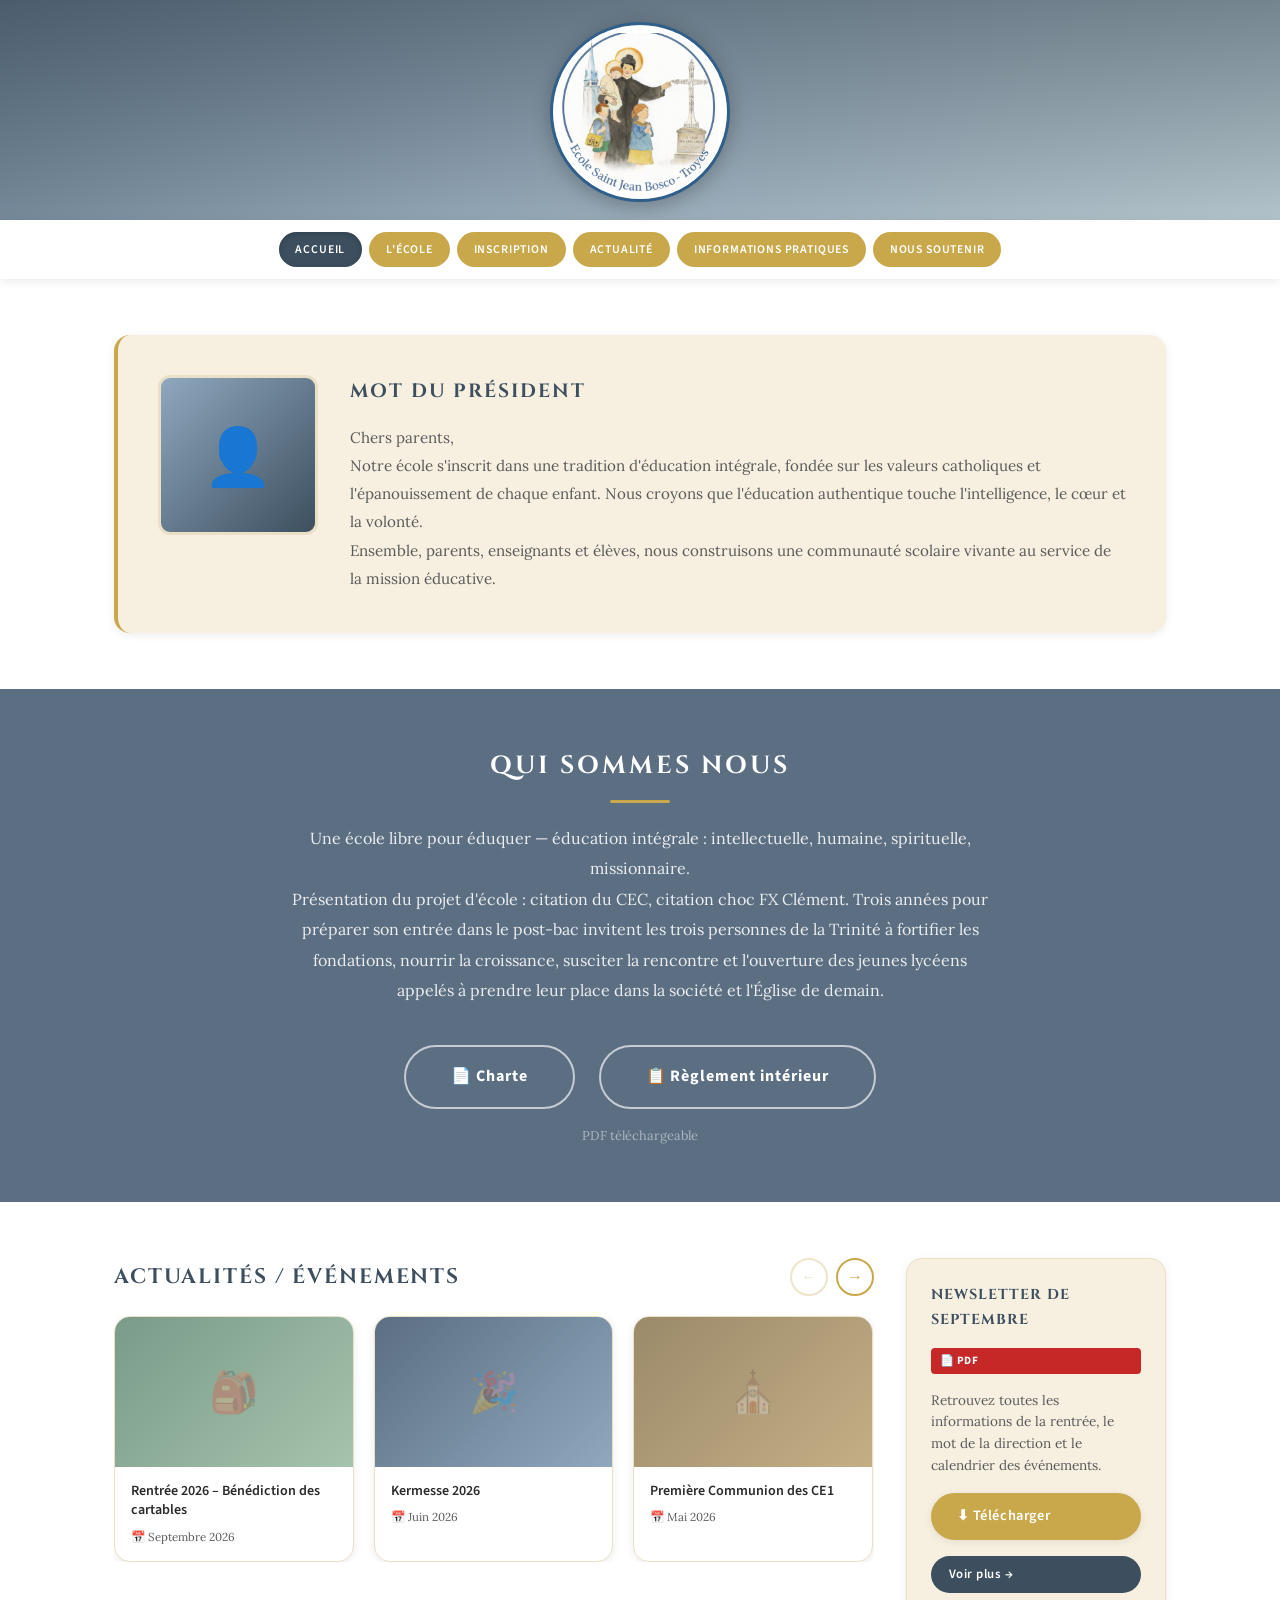
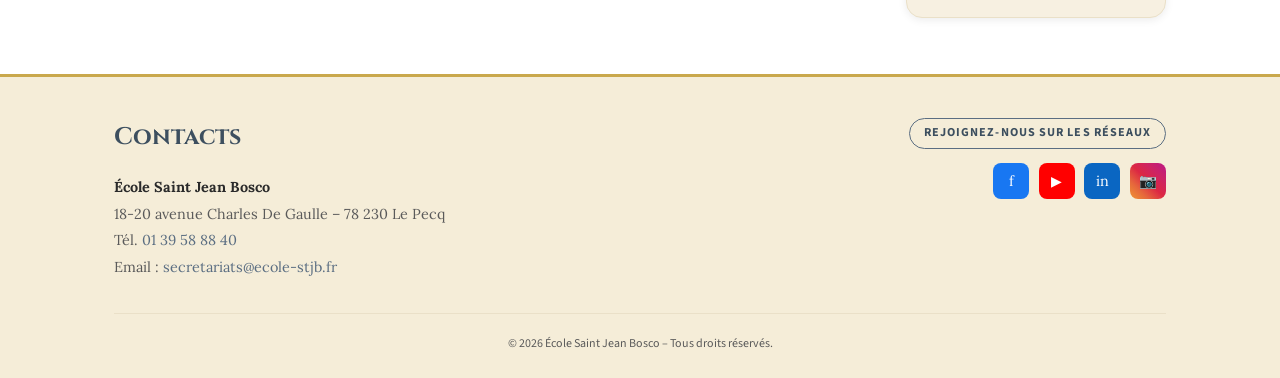
==== index.html @ 506cf228 "Site St Jean Bosco pour Github" ====
<!DOCTYPE html>
<html lang="fr">
<head>
  <meta charset="UTF-8">
  <meta name="viewport" content="width=device-width, initial-scale=1.0">
  <title>École Saint Jean Bosco – Accueil</title>
  <meta name="description" content="École catholique Saint Jean Bosco – Accueil, actualités et informations.">
  <link rel="icon" href="img/instit_st_jean_bosco.jpeg">
  <link rel="stylesheet" href="css/styles.css">
</head>
<body>

  <a class="skip-link" href="#main">Aller au contenu principal</a>

  <!-- ════ HEADER ════ -->
  <header class="site-header" role="banner">
    <div class="hero-band" role="img" aria-label="Bandeau photo de l'école"></div>
    <a class="logo-wrap" href="index.html" aria-label="Accueil – École Saint Jean Bosco">
      <div class="logo-circle">
        <img class="logo-img" src="img/instit_st_jean_bosco.jpeg" alt="École Saint Jean Bosco – Troyes">
      </div>
    </a>
    <nav class="nav-bar" aria-label="Navigation principale">
      <button class="nav-toggle" aria-expanded="false" aria-label="Ouvrir le menu" aria-controls="nav-links">
        <span></span><span></span><span></span>
      </button>
      <div class="nav-links" id="nav-links" role="list">
        <a href="index.html"       aria-current="page" role="listitem">Accueil</a>
        <a href="ecole.html"       role="listitem">L'École</a>
        <a href="inscription.html" role="listitem">Inscription</a>
        <a href="actualite.html"   role="listitem">Actualité</a>
        <a href="infos.html"       role="listitem">Informations pratiques</a>
        <a href="soutenir.html"    role="listitem">Nous soutenir</a>
      </div>
    </nav>
  </header>

  <!-- ════ MAIN ════ -->
  <main id="main">

    <!-- MOT DU PRÉSIDENT -->
    <section class="section" aria-labelledby="president-title">
      <div class="container">
        <div class="president-block">
          <div class="president-photo" role="img" aria-label="Photo de la présidente">👤</div>
          <div class="president-content">
            <h2 id="president-title">Mot du Président</h2>
            <div class="president-text">
              <p>Chers parents, <br><p>Notre école s'inscrit dans une tradition d'éducation intégrale, fondée sur les valeurs catholiques et l'épanouissement de chaque enfant. Nous croyons que l'éducation authentique touche l'intelligence, le cœur et la volonté.</p>
              <p>Ensemble, parents, enseignants et élèves, nous construisons une communauté scolaire vivante au service de la mission éducative.</p></p>
            </div>
            
            
          </div>
        </div>
      </div>
    </section>

    <!-- QUI SOMMES NOUS -->
    <section class="band" aria-labelledby="qui-title">
      <div class="container">
        <h2 class="band-title" id="qui-title">Qui sommes nous</h2>
        <p class="qui-text">
          Une école libre pour éduquer — éducation intégrale : intellectuelle, humaine, spirituelle, missionnaire.<br>
          Présentation du projet d'école : citation du CEC, citation choc FX Clément. Trois années pour préparer son entrée dans le post-bac invitent les trois personnes de la Trinité à fortifier les fondations, nourrir la croissance, susciter la rencontre et l'ouverture des jeunes lycéens appelés à prendre leur place dans la société et l'Église de demain.
        </p>
        <div class="qui-btns">
          <a href="assets/docs/charte.pdf" download class="btn btn-outline-white btn-pill-lg">
            📄 Charte
          </a>
          <a href="assets/docs/reglement.pdf" download class="btn btn-outline-white btn-pill-lg">
            📋 Règlement intérieur
          </a>
        </div>
        <p style="text-align:center; margin-top:1rem; font-size:0.8rem; color:rgba(255,255,255,0.5);">
          PDF téléchargeable
        </p>
      </div>
    </section>

    <!-- ACTUALITÉS / ÉVÉNEMENTS -->
    <section class="section" aria-labelledby="actu-title">
      <div class="container">
        <div class="actu-layout">

          <!-- Carousel -->
          <div>
            <div class="actu-header">
              <h2 class="section-title" id="actu-title" style="margin-bottom:0">Actualités / Événements</h2>
              <div class="carousel-controls" role="group" aria-label="Contrôles du carousel">
                <button class="carousel-btn prev" aria-label="Article précédent" disabled>&#8592;</button>
                <button class="carousel-btn next" aria-label="Article suivant">&#8594;</button>
              </div>
            </div>

            <div class="carousel-track-outer" aria-live="polite">
              <div class="carousel-track" role="list">

                <article class="actu-card" role="listitem">
                  <div class="actu-card-img" aria-hidden="true">🎒</div>
                  <div class="actu-card-body">
                    <h3>Rentrée 2026 – Bénédiction des cartables</h3>
                    <p class="actu-card-meta">📅 Septembre 2026</p>
                  </div>
                </article>

                <article class="actu-card" role="listitem">
                  <div class="actu-card-img" aria-hidden="true">🎉</div>
                  <div class="actu-card-body">
                    <h3>Kermesse 2026</h3>
                    <p class="actu-card-meta">📅 Juin 2026</p>
                  </div>
                </article>

                <article class="actu-card" role="listitem">
                  <div class="actu-card-img" aria-hidden="true">⛪</div>
                  <div class="actu-card-body">
                    <h3>Première Communion des CE1</h3>
                    <p class="actu-card-meta">📅 Mai 2026</p>
                  </div>
                </article>

                <article class="actu-card" role="listitem">
                  <div class="actu-card-img" aria-hidden="true">📰</div>
                  <div class="actu-card-body">
                    <h3>Avancée des travaux de rénovation</h3>
                    <p class="actu-card-meta">📅 Avril 2026</p>
                  </div>
                </article>

              </div>
            </div>
          </div>

          <!-- Newsletter sidebar -->
          <aside class="newsletter-sidebar" aria-label="Newsletter">
            <h3>Newsletter de Septembre</h3>
            <span class="pdf-badge">📄 PDF</span>
            <p>Retrouvez toutes les informations de la rentrée, le mot de la direction et le calendrier des événements.</p>
            <a href="assets/docs/newsletter-sept.pdf" download
               class="btn btn-gold" aria-label="Télécharger la newsletter de septembre (PDF)">
              ⬇ Télécharger
            </a>
            <a href="actualite.html" class="btn btn-blue" style="font-size:0.8rem; padding:0.5rem 1.1rem;">
              Voir plus →
            </a>
          </aside>

        </div>
      </div>
    </section>

  </main>

  <!-- ════ FOOTER ════ -->
  <footer class="site-footer" role="contentinfo">
    <div class="container">
      <div class="footer-inner">
        <div class="footer-contacts">
          <h2>Contacts</h2>
          <address>
            <strong>École Saint Jean Bosco</strong>
            18-20 avenue Charles De Gaulle – 78 230 Le Pecq<br>
            Tél. <a href="tel:+33139588840">01 39 58 88 40</a><br>
            Email : <a href="mailto:secretariats@ecole-stjb.fr">secretariats@ecole-stjb.fr</a>
          </address>
        </div>
        <div class="footer-social">
          <div class="footer-social-label">Rejoignez-nous sur les réseaux</div>
          <nav aria-label="Réseaux sociaux">
            <div class="social-icons">
              <a class="social-icon si-fb" href="#" aria-label="Facebook" rel="noopener">f</a>
              <a class="social-icon si-yt" href="#" aria-label="YouTube" rel="noopener">▶</a>
              <a class="social-icon si-li" href="#" aria-label="LinkedIn" rel="noopener">in</a>
              <a class="social-icon si-ig" href="#" aria-label="Instagram" rel="noopener">📷</a>
            </div>
          </nav>
        </div>
      </div>
      <p class="footer-copy">© 2026 École Saint Jean Bosco – Tous droits réservés.</p>
    </div>
  </footer>

  <script src="js/main.js"></script>
</body>
</html>
---- css/styles.css ----
/* ============================================================
   ÉCOLE SAINT JEAN BOSCO — styles.css
   ============================================================ */

@import url('https://fonts.googleapis.com/css2?family=Cinzel:wght@400;600;700&family=Lora:ital,wght@0,400;0,600;1,400&family=Source+Sans+3:wght@300;400;600&display=swap');

/* ── Variables ── */
:root {
  --gold:           #C9A84C;
  --gold-light:     #E2C87A;
  --gold-pale:      #F5EDD8;
  --blue-grey:      #5B6E82;
  --blue-grey-dark: #3D4F5F;
  --blue-grey-deep: #2E3C4A;
  --sand:           #F7F0E1;
  --sand-dark:      #EAE0C8;
  --text:           #2A2A2A;
  --text-light:     #5A5A5A;
  --white:          #FFFFFF;
  --shadow:         0 4px 20px rgba(0,0,0,0.12);
  --shadow-sm:      0 2px 8px rgba(0,0,0,0.08);
  --radius:         40px;
  --radius-sm:      12px;
  --radius-card:    16px;
  --transition:     0.28s ease;
  --font-title: 'Cinzel', 'Palatino Linotype', serif;
  --font-body:  'Lora', Georgia, serif;
  --font-ui:    'Source Sans 3', 'Segoe UI', sans-serif;
}

/* ── Reset ── */
*, *::before, *::after { box-sizing: border-box; margin: 0; padding: 0; }
html { scroll-behavior: smooth; }
body { font-family: var(--font-body); color: var(--text); background: var(--white); line-height: 1.7; }
img { max-width: 100%; display: block; }
a { color: var(--blue-grey); text-decoration: none; transition: color var(--transition); }
a:hover { color: var(--gold); }
:focus-visible { outline: 3px solid var(--gold); outline-offset: 3px; border-radius: 4px; }

.skip-link {
  position: absolute; top: -100px; left: 1rem;
  background: var(--blue-grey-dark); color: var(--white);
  padding: 0.5rem 1rem; border-radius: 0 0 12px 12px;
  font-family: var(--font-ui); z-index: 9999; transition: top 0.2s;
}
.skip-link:focus { top: 0; }

/* ═══════════════════ HEADER ═══════════════════ */
.site-header { 
  position: relative;
   
}

.hero-band {
  width: 100%; height: 220px; position: relative; overflow: hidden;
  background:
    linear-gradient(180deg, rgba(45,60,74,0.5) 0%, rgba(91,110,130,0.2) 100%),
    linear-gradient(135deg, #6A7F90 0%, #9FB2C0 45%, #C8D8DC 100%);
}

/* Logo rond */
.logo-wrap {
  position: absolute; left: 50%; top: 40%; transform: translate(-50%, -50%);
  z-index: 10; text-decoration: none;
}
.logo-circle {
  width: 160px; height: 160px; border-radius: 50%;
  background: var(--white); border: 3px solid var(--gold);
  display: flex; flex-direction: column; align-items: center;
  justify-content: center; gap: 4px;
  box-shadow: 0 4px 20px rgba(0,0,0,0.25);
  padding: 8px; text-align: center;
  transition: transform var(--transition);
}
.logo-circle:hover { transform: scale(1.05); 
box-shadow: 0 8px 36px rgba(0,0,0,0.4); }
.logo-icon { font-size: 2.2rem; }
.logo-text {
  font-family: var(--font-title); font-size: 0.48rem;
  color: var(--blue-grey-dark); line-height: 1.25; font-weight: 700;
}

.logo-circle{
  width: 180px;
  height: 180px;
  border-radius: 50%;
  overflow: hidden;          /* coupe l'image en rond */
  display: flex;
  align-items: center;
  justify-content: center;
  background: #fff;          /* optionnel */
  border: 3px solid #2f5f8a; /* optionnel: contour */
}

.logo-img{
  width: 100%;
  height: 100%;
  object-fit: cover;         /* remplit le cercle (recadrage possible) */
  display: block;
}

/* Navigation pills */
.nav-bar {
  background: var(--white); 
  padding: 0.75rem 1.5rem ;
  display: flex; 
  align-items: center;
  justify-content: center; 
  gap: 0.45rem; 
  flex-wrap: wrap;
  box-shadow: 0 2px 10px rgba(0,0,0,0.09); position: relative; 
  z-index: 5;
}
.nav-links { display: flex; gap: 0.45rem; flex-wrap: wrap; align-items: center;
justify-content: center; }
.nav-bar a {
  font-family: var(--font-ui); 
  font-size: 0.74rem; 
  font-weight: 600;
  letter-spacing: 0.07em; 
  text-transform: uppercase;
  background: var(--gold); color: var(--white);
  padding: 0.48rem 1.05rem; border-radius: var(--radius);
  transition: background var(--transition), transform var(--transition);
  white-space: nowrap; display: block;
}
.nav-bar a:hover {
  background: var(--blue-grey-dark); color: var(--white);
  transform: translateY(-2px); box-shadow: 0 4px 12px rgba(0,0,0,0.18);
}
.nav-bar a[aria-current="page"] {
  background: var(--blue-grey-dark);
  box-shadow: inset 0 2px 6px rgba(0,0,0,0.2); transform: none;
}
.nav-toggle {
  display: none; background: var(--gold); border: none;
  border-radius: 8px; padding: 0.45rem 0.6rem; cursor: pointer;
  margin-left: auto; flex-direction: column; gap: 4px;
}
.nav-toggle span {
  display: block; width: 20px; height: 2px;
  background: var(--white); border-radius: 2px;
}

/* ═══════════════════ LAYOUT ═══════════════════ */
.container { max-width: 1100px; margin: 0 auto; padding: 0 1.5rem; }
.section { padding: 3.5rem 0; }

.section-title {
  font-family: var(--font-title); font-size: 1.3rem; font-weight: 700;
  text-transform: uppercase; letter-spacing: 0.09em;
  color: var(--blue-grey-dark); margin-bottom: 1.75rem;
  display: flex; align-items: center; gap: 0.75rem;
}
.section-title::after {
  content: ''; flex: 1; height: 2px;
  background: linear-gradient(to right, var(--gold), transparent);
}

.band { background: var(--blue-grey); color: var(--white); padding: 3.5rem 0; }
.band-title {
  font-family: var(--font-title); font-size: 1.55rem;
  text-transform: uppercase; letter-spacing: 0.12em;
  text-align: center; margin-bottom: 1.25rem;
  position: relative; padding-bottom: 1rem;
}
.band-title::after {
  content: ''; position: absolute; bottom: 0; left: 50%;
  transform: translateX(-50%); width: 60px; height: 3px;
  background: var(--gold); border-radius: 2px;
}

/* ═══════════════════ BUTTONS ═══════════════════ */
.btn {
  display: inline-flex; align-items: center; gap: 0.45rem;
  font-family: var(--font-ui); font-weight: 600; font-size: 0.9rem;
  letter-spacing: 0.04em; padding: 0.7rem 1.6rem;
  border-radius: var(--radius); border: none; cursor: pointer;
  transition: all var(--transition); text-decoration: none;
}
.btn-gold { background: var(--gold); color: var(--white); box-shadow: var(--shadow-sm); }
.btn-gold:hover { background: #B8923E; color: var(--white); transform: translateY(-2px); box-shadow: var(--shadow); }
.btn-blue { background: var(--blue-grey-dark); color: var(--white); }
.btn-blue:hover { background: var(--blue-grey-deep); color: var(--white); transform: translateY(-2px); }
.btn-outline-white {
  background: transparent; color: var(--white);
  border: 2px solid rgba(255,255,255,0.65);
}
.btn-outline-white:hover { background: rgba(255,255,255,0.12); color: var(--white); }
.btn-pill-lg { font-size: 1rem; padding: 1rem 2.8rem; font-weight: 700; letter-spacing: 0.06em; }

/* ═══════════════════ MOT DU PRÉSIDENT ═══════════════════ */
.president-block {
  display: grid; grid-template-columns: 160px 1fr; gap: 2rem;
  align-items: start; padding: 2.5rem;
  background: var(--sand); border-radius: var(--radius-card);
  box-shadow: var(--shadow-sm); border-left: 4px solid var(--gold);
}
.president-photo {
  width: 160px; height: 160px; border-radius: var(--radius-sm);
  background: linear-gradient(135deg, #8FA8BE 0%, var(--blue-grey-dark) 100%);
  display: flex; align-items: center; justify-content: center;
  font-size: 3.5rem; flex-shrink: 0; border: 3px solid var(--sand-dark);
}
.president-content h2 {
  font-family: var(--font-title); font-size: 1.2rem;
  text-transform: uppercase; letter-spacing: 0.1em;
  color: var(--blue-grey-dark); margin-bottom: 1rem;
}
.president-text { font-size: 0.95rem; color: var(--text-light); line-height: 1.85; }

/* Collapsible */
.collapsible-content {
  overflow: hidden; max-height: 0; opacity: 0;
  transition: max-height 0.5s ease, opacity 0.4s ease;
}
.collapsible-content.open { max-height: 800px; opacity: 1; }
.voir-plus-btn {
  background: none; border: none; font-family: var(--font-ui);
  font-weight: 700; font-size: 0.8rem; color: var(--blue-grey);
  cursor: pointer; letter-spacing: 0.07em; text-transform: uppercase;
  margin-top: 0.85rem; padding: 0.25rem 0;
  display: inline-flex; align-items: center; gap: 0.4rem;
  transition: color var(--transition);
}
.voir-plus-btn:hover { color: var(--gold); }
.vp-arrow { display: inline-block; transition: transform 0.3s; }
.voir-plus-btn.expanded .vp-arrow { transform: rotate(180deg); }

/* ═══════════════════ QUI SOMMES NOUS ═══════════════════ */
.qui-text {
  max-width: 700px; margin: 0 auto 2.5rem; text-align: center;
  font-size: 1rem; line-height: 1.9; color: rgba(255,255,255,0.88);
}
.qui-btns { display: flex; gap: 1.5rem; justify-content: center; flex-wrap: wrap; }

/* ═══════════════════ CAROUSEL ACTUALITÉS ═══════════════════ */
.actu-layout { display: grid; grid-template-columns: 1fr 260px; gap: 2rem; align-items: start; }
.actu-header { display: flex; align-items: center; justify-content: space-between; margin-bottom: 1.25rem; }
.carousel-controls { display: flex; gap: 0.5rem; }
.carousel-btn {
  width: 38px; height: 38px; border-radius: 50%;
  border: 2px solid var(--gold); background: transparent;
  color: var(--gold); font-size: 1rem; cursor: pointer;
  display: flex; align-items: center; justify-content: center;
  transition: all var(--transition);
}
.carousel-btn:hover { background: var(--gold); color: var(--white); }
.carousel-btn:disabled { opacity: 0.3; cursor: not-allowed; }
.carousel-track-outer { overflow: hidden; }
.carousel-track { display: flex; gap: 1.25rem; transition: transform 0.4s ease; }

.actu-card {
  flex: 0 0 calc(33.333% - 0.85rem);
  background: var(--white); border-radius: var(--radius-card);
  overflow: hidden; box-shadow: var(--shadow-sm);
  border: 1px solid var(--sand-dark);
  transition: transform var(--transition), box-shadow var(--transition);
}
.actu-card:hover { transform: translateY(-4px); box-shadow: var(--shadow); }
.actu-card-img {
  width: 100%; height: 150px;
  display: flex; align-items: center; justify-content: center;
  font-size: 2.5rem; color: rgba(255,255,255,0.3);
}
.actu-card:nth-child(1) .actu-card-img { background: linear-gradient(135deg,#7A9B8A,#A5C4AD); }
.actu-card:nth-child(2) .actu-card-img { background: linear-gradient(135deg,#5B6E82,#8FA8BE); }
.actu-card:nth-child(3) .actu-card-img { background: linear-gradient(135deg,#9B8A6A,#C4AE85); }
.actu-card:nth-child(4) .actu-card-img { background: linear-gradient(135deg,#8A7A9B,#B5A5C4); }
.actu-card-body { padding: 0.9rem 1rem; }
.actu-card-body h3 { font-family: var(--font-ui); font-weight: 600; font-size: 0.88rem; line-height: 1.4; color: var(--text); }
.actu-card-meta { font-size: 0.72rem; color: var(--text-light); margin-top: 0.35rem; }

.newsletter-sidebar {
  background: var(--sand); border-radius: var(--radius-card);
  padding: 1.5rem; border: 1px solid var(--sand-dark);
  box-shadow: var(--shadow-sm); display: flex; flex-direction: column; gap: 1rem;
}
.newsletter-sidebar h3 {
  font-family: var(--font-title); font-size: 0.9rem;
  color: var(--blue-grey-dark); text-transform: uppercase; letter-spacing: 0.07em;
}
.pdf-badge {
  display: inline-flex; align-items: center; gap: 0.3rem;
  background: #C62828; color: var(--white);
  font-family: var(--font-ui); font-size: 0.7rem; font-weight: 700;
  padding: 0.2rem 0.55rem; border-radius: 4px; letter-spacing: 0.05em;
}
.newsletter-sidebar p { font-size: 0.85rem; color: var(--text-light); line-height: 1.6; }

/* ═══════════════════ FOOTER ═══════════════════ */
.site-footer { background: var(--gold-pale); border-top: 3px solid var(--gold); padding: 2.5rem 0 1.5rem; }
.footer-inner { display: grid; grid-template-columns: 1fr 1fr; gap: 2rem; align-items: start; }
.footer-contacts h2 { font-family: var(--font-title); font-size: 1.5rem; color: var(--blue-grey-dark); margin-bottom: 1rem; }
.footer-contacts address { font-style: normal; font-size: 0.9rem; line-height: 1.85; color: var(--text-light); }
.footer-contacts address strong { color: var(--text); display: block; }
.footer-social { text-align: right; }
.footer-social-label {
  display: inline-block; font-family: var(--font-ui); font-size: 0.76rem; font-weight: 700;
  text-transform: uppercase; letter-spacing: 0.09em; color: var(--blue-grey-dark);
  border: 1px solid var(--blue-grey); padding: 0.28rem 0.85rem;
  border-radius: var(--radius); margin-bottom: 0.85rem;
}
.social-icons { display: flex; gap: 0.6rem; justify-content: flex-end; }
.social-icon {
  width: 36px; height: 36px; border-radius: 8px;
  display: flex; align-items: center; justify-content: center;
  font-size: 0.9rem; color: var(--white);
  transition: all var(--transition); text-decoration: none;
}
.social-icon:hover { transform: translateY(-3px) scale(1.1); color: var(--white); }
.si-fb { background: #1877F2; } .si-yt { background: #FF0000; }
.si-li { background: #0A66C2; }
.si-ig { background: linear-gradient(45deg,#f09433,#e6683c,#dc2743,#cc2366,#bc1888); }
.footer-copy {
  text-align: center; font-size: 0.75rem; color: var(--text-light);
  font-family: var(--font-ui); margin-top: 2rem;
  padding-top: 1.25rem; border-top: 1px solid var(--sand-dark);
}

/* ═══════════════════ PAGE HERO ═══════════════════ */
.page-hero {
  background: linear-gradient(135deg, var(--blue-grey-dark) 0%, var(--blue-grey) 100%);
  padding: 2.5rem 0; text-align: center;
}
.page-hero h1 {
  font-family: var(--font-title); font-size: 1.9rem; color: var(--white);
  text-transform: uppercase; letter-spacing: 0.13em;
  text-shadow: 0 2px 10px rgba(0,0,0,0.25);
}
.breadcrumb { font-family: var(--font-ui); font-size: 0.77rem; color: rgba(255,255,255,0.55); margin-top: 0.4rem; }
.breadcrumb a { color: rgba(255,255,255,0.7); }

/* ═══════════════════ CONTENT CARDS ═══════════════════ */
.content-card {
  background: var(--sand); border-radius: var(--radius-card);
  padding: 2rem 2.5rem; border-left: 4px solid var(--gold);
  box-shadow: var(--shadow-sm); margin-bottom: 1.5rem;
}
.content-card h2 { font-family: var(--font-title); font-size: 1.2rem; text-transform: uppercase; letter-spacing: 0.09em; color: var(--blue-grey-dark); margin-bottom: 1rem; }
.content-card p { font-size: 0.95rem; line-height: 1.85; color: var(--text-light); margin-bottom: 0.85rem; }
.content-card p:last-child { margin-bottom: 0; }

.sub-nav { display: flex; flex-wrap: wrap; gap: 0.6rem; margin-bottom: 2.5rem; }
.sub-nav a {
  font-family: var(--font-ui); font-size: 0.82rem; font-weight: 600;
  padding: 0.45rem 1.1rem; border-radius: var(--radius);
  border: 2px solid var(--gold); color: var(--gold);
  background: transparent; transition: all var(--transition); letter-spacing: 0.04em;
}
.sub-nav a:hover, .sub-nav a.active { background: var(--gold); color: var(--white); }

.info-grid { display: grid; grid-template-columns: repeat(auto-fit, minmax(240px,1fr)); gap: 1.5rem; margin-top: 2rem; }
.info-card {
  background: var(--white); border-radius: var(--radius-card);
  padding: 1.75rem; box-shadow: var(--shadow-sm); border-top: 3px solid var(--gold);
  transition: transform var(--transition), box-shadow var(--transition);
}
.info-card:hover { transform: translateY(-3px); box-shadow: var(--shadow); }
.info-card .icon { font-size: 2rem; margin-bottom: 0.75rem; display: block; }
.info-card h3 { font-family: var(--font-title); font-size: 1rem; color: var(--blue-grey-dark); margin-bottom: 0.5rem; text-transform: uppercase; letter-spacing: 0.07em; }
.info-card p { font-size: 0.88rem; color: var(--text-light); line-height: 1.7; }

/* ═══════════════════ INSCRIPTION ═══════════════════ */
.steps-grid { display: grid; grid-template-columns: repeat(auto-fit,minmax(200px,1fr)); gap: 1.25rem; margin: 2rem 0; }
.step-card { background: var(--white); border-radius: var(--radius-card); padding: 1.75rem; box-shadow: var(--shadow-sm); border-bottom: 3px solid var(--gold); }
.step-num { font-family: var(--font-title); font-size: 2.5rem; color: var(--gold-light); font-weight: 700; line-height: 1; margin-bottom: 0.5rem; }
.step-card h3 { font-family: var(--font-ui); font-weight: 700; font-size: 0.9rem; color: var(--blue-grey-dark); margin-bottom: 0.4rem; text-transform: uppercase; letter-spacing: 0.05em; }
.step-card p { font-size: 0.85rem; color: var(--text-light); line-height: 1.6; }

.doc-list { list-style: none; margin: 1.5rem 0; }
.doc-list li {
  display: flex; align-items: center; gap: 0.75rem;
  padding: 0.8rem 1rem; background: var(--white);
  border-radius: var(--radius-sm); margin-bottom: 0.5rem;
  box-shadow: var(--shadow-sm); border-left: 3px solid var(--gold);
  transition: transform var(--transition);
}
.doc-list li:hover { transform: translateX(4px); }
.doc-icon { font-size: 1.4rem; flex-shrink: 0; }
.doc-name { flex: 1; font-family: var(--font-ui); font-size: 0.9rem; color: var(--text); }

.tarifs-table { width: 100%; border-collapse: collapse; margin-top: 1.5rem; font-family: var(--font-ui); font-size: 0.9rem; border-radius: var(--radius-sm); overflow: hidden; box-shadow: var(--shadow-sm); }
.tarifs-table th { background: var(--blue-grey); color: var(--white); padding: 0.85rem 1.25rem; text-align: left; font-weight: 600; }
.tarifs-table td { padding: 0.85rem 1.25rem; border-bottom: 1px solid var(--sand-dark); color: var(--text-light); }
.tarifs-table tr:nth-child(even) td { background: var(--sand); }
.tarifs-table tr:hover td { background: var(--gold-pale); }

/* ═══════════════════ ACTUALITÉ ═══════════════════ */
.articles-grid { display: grid; grid-template-columns: repeat(auto-fill,minmax(290px,1fr)); gap: 1.5rem; margin-top: 2rem; }
.article-card { background: var(--white); border-radius: var(--radius-card); overflow: hidden; box-shadow: var(--shadow-sm); border: 1px solid var(--sand-dark); display: flex; flex-direction: column; transition: transform var(--transition), box-shadow var(--transition); }
.article-card:hover { transform: translateY(-5px); box-shadow: var(--shadow); }
.article-card-img { height: 175px; display: flex; align-items: center; justify-content: center; font-size: 3rem; color: rgba(255,255,255,0.3); }
.article-card:nth-child(1) .article-card-img { background: linear-gradient(135deg,#7A9B8A,#A5C4AD); }
.article-card:nth-child(2) .article-card-img { background: linear-gradient(135deg,#5B6E82,#8FA8BE); }
.article-card:nth-child(3) .article-card-img { background: linear-gradient(135deg,#9B8A6A,#C4AE85); }
.article-card-body { padding: 1.25rem; flex: 1; display: flex; flex-direction: column; }
.article-date { font-family: var(--font-ui); font-size: 0.73rem; color: var(--gold); font-weight: 700; text-transform: uppercase; letter-spacing: 0.07em; margin-bottom: 0.4rem; }
.article-card h3 { font-family: var(--font-title); font-size: 0.98rem; color: var(--text); margin-bottom: 0.5rem; line-height: 1.4; }
.article-card p { font-size: 0.85rem; color: var(--text-light); line-height: 1.65; flex: 1; }
.article-card-footer { padding: 0.75rem 1.25rem; border-top: 1px solid var(--sand-dark); display: flex; justify-content: flex-end; }

.newsletter-archive { list-style: none; margin: 1.5rem 0; }
.newsletter-archive li { display: flex; align-items: center; gap: 1rem; padding: 1rem 1.25rem; background: var(--white); border-radius: var(--radius-sm); margin-bottom: 0.6rem; box-shadow: var(--shadow-sm); border-left: 3px solid var(--gold); transition: transform var(--transition); }
.newsletter-archive li:hover { transform: translateX(4px); }
.nl-icon { font-size: 1.5rem; }
.nl-info { flex: 1; }
.nl-title { font-family: var(--font-ui); font-weight: 600; font-size: 0.9rem; color: var(--text); }
.nl-date { font-size: 0.76rem; color: var(--text-light); }

/* ═══════════════════ FAQ ═══════════════════ */
.faq-list { margin-top: 1.5rem; }
.faq-item { border: 1px solid var(--sand-dark); border-radius: var(--radius-sm); margin-bottom: 0.6rem; overflow: hidden; box-shadow: var(--shadow-sm); }
.faq-question { width: 100%; text-align: left; background: var(--white); border: none; padding: 1rem 1.25rem; font-family: var(--font-ui); font-size: 0.93rem; font-weight: 600; color: var(--blue-grey-dark); cursor: pointer; display: flex; align-items: center; justify-content: space-between; gap: 1rem; transition: background var(--transition); }
.faq-question:hover { background: var(--sand); }
.faq-question[aria-expanded="true"] { background: var(--blue-grey); color: var(--white); }
.faq-arrow { transition: transform 0.3s; flex-shrink: 0; }
.faq-question[aria-expanded="true"] .faq-arrow { transform: rotate(180deg); }
.faq-answer { font-size: 0.9rem; line-height: 1.8; color: var(--text-light); max-height: 0; overflow: hidden; transition: max-height 0.4s ease, padding 0.3s ease; padding: 0 1.25rem; background: var(--sand); }
.faq-answer.open { max-height: 400px; padding: 1rem 1.25rem; }

/* ═══════════════════ SOUTENIR ═══════════════════ */
.avantages-list { list-style: none; margin: 1.25rem 0; }
.avantages-list li { display: flex; align-items: flex-start; gap: 0.75rem; padding: 0.6rem 0; font-size: 0.93rem; color: var(--text-light); border-bottom: 1px solid var(--sand-dark); }
.avantages-list li:last-child { border-bottom: none; }
.check { color: var(--gold); font-size: 1.1rem; flex-shrink: 0; }
.don-cta { text-align: center; background: linear-gradient(135deg,var(--blue-grey-dark),var(--blue-grey-deep)); color: var(--white); padding: 3rem 2rem; border-radius: var(--radius-card); margin-top: 2rem; }
.don-cta h2 { font-family: var(--font-title); font-size: 1.5rem; text-transform: uppercase; letter-spacing: 0.1em; margin-bottom: 0.85rem; }
.don-cta p { max-width: 540px; margin: 0 auto 1.5rem; font-size: 0.95rem; line-height: 1.8; color: rgba(255,255,255,0.82); }
.qr-box { width: 130px; height: 130px; background: var(--white); border-radius: var(--radius-sm); margin: 1.5rem auto; display: flex; align-items: center; justify-content: center; font-size: 3.5rem; }

/* ═══════════════════ SAINTS ═══════════════════ */
.saints-portraits { display: grid; grid-template-columns: repeat(3,1fr); gap: 1.5rem; margin: 2rem 0; }
.saint-btn { background: none; border: none; cursor: pointer; padding: 0; border-radius: var(--radius-card); overflow: hidden; transition: transform var(--transition), box-shadow var(--transition); display: block; width: 100%; }
.saint-btn:hover { transform: translateY(-5px); box-shadow: var(--shadow); }
.saint-btn.selected { box-shadow: 0 0 0 4px var(--gold), var(--shadow); transform: translateY(-5px); }
.saint-portrait-img { width: 100%; aspect-ratio: 3/4; display: flex; align-items: center; justify-content: center; font-size: 4rem; color: rgba(255,255,255,0.25); }
.saint-btn:nth-child(1) .saint-portrait-img { background: linear-gradient(160deg,#8A7E6A,#5A4E3A); }
.saint-btn:nth-child(2) .saint-portrait-img { background: linear-gradient(160deg,#4A5E6A,#2E3C4A); }
.saint-btn:nth-child(3) .saint-portrait-img { background: linear-gradient(160deg,#6A5A6A,#3A2E3A); }
.saint-portrait-label { background: var(--blue-grey-dark); color: var(--white); font-family: var(--font-title); font-size: 0.8rem; letter-spacing: 0.07em; text-align: center; padding: 0.75rem 0.5rem; transition: background var(--transition); }
.saint-btn.selected .saint-portrait-label { background: var(--gold); }

.saint-bio { background: var(--sand); border-radius: var(--radius-card); padding: 2.5rem; border-left: 4px solid var(--gold); box-shadow: var(--shadow-sm); animation: fadeSlideIn 0.38s ease; margin-top: 0.5rem; }
@keyframes fadeSlideIn { from { opacity: 0; transform: translateY(14px); } to { opacity: 1; transform: translateY(0); } }
.saint-bio h2 { font-family: var(--font-title); font-size: 1.4rem; color: var(--blue-grey-dark); margin-bottom: 0.5rem; text-transform: uppercase; letter-spacing: 0.09em; }
.dates-badge { display: inline-block; font-family: var(--font-ui); font-size: 0.75rem; font-weight: 700; text-transform: uppercase; letter-spacing: 0.08em; color: var(--gold); background: var(--white); padding: 0.2rem 0.7rem; border-radius: var(--radius); margin-bottom: 1.25rem; border: 1px solid var(--gold-light); }
.saint-bio p { font-size: 0.95rem; line-height: 1.9; color: var(--text-light); margin-bottom: 0.9rem; }
.saint-bio p:last-child { margin-bottom: 0; }

/* ═══════════════════ RESPONSIVE ═══════════════════ */
@media (max-width: 900px) {
  .actu-layout { grid-template-columns: 1fr; }
  .actu-card { flex: 0 0 calc(50% - 0.65rem); }
  .footer-inner { grid-template-columns: 1fr; }
  .footer-social { text-align: left; }
  .social-icons { justify-content: flex-start; }
  .president-block { grid-template-columns: 120px 1fr; }
  .president-photo { width: 120px; height: 120px; }
}
@media (max-width: 640px) {
  .hero-band { height: 150px; }
  .logo-wrap {  position: absolute;
    left: 50%;
    top: 50%;
    transform: translate(-50%, -50%); }
  .logo-circle { width: 76px; height: 76px; }
  .logo-icon { font-size: 1.5rem; }
  .logo-text { font-size: 0.35rem; }
  .nav-bar { padding: 0.7rem 1rem; flex-wrap: nowrap; justify-content: space-between; }
  .nav-toggle { display: flex; }
  .nav-links { display: none; position: absolute; top: 100%; left: 0; right: 0; background: var(--white); flex-direction: column; padding: 1rem; box-shadow: 0 8px 20px rgba(0,0,0,0.12); z-index: 100; gap: 0.4rem; }
  .nav-links.open { display: flex; }
  .nav-links a { text-align: center; }
  .president-block { grid-template-columns: 1fr; }
  .president-photo { width: 100%; height: 140px; }
  .actu-card { flex: 0 0 82%; }
  .saints-portraits { grid-template-columns: 1fr; max-width: 260px; margin-left: auto; margin-right: auto; }
  .articles-grid, .info-grid, .steps-grid { grid-template-columns: 1fr; }
  .qui-btns { flex-direction: column; align-items: center; }
  .page-hero h1 { font-size: 1.35rem; }
  .section { padding: 2rem 0; }
  .container { padding: 0 1rem; }
  .saint-bio { padding: 1.5rem; }
}
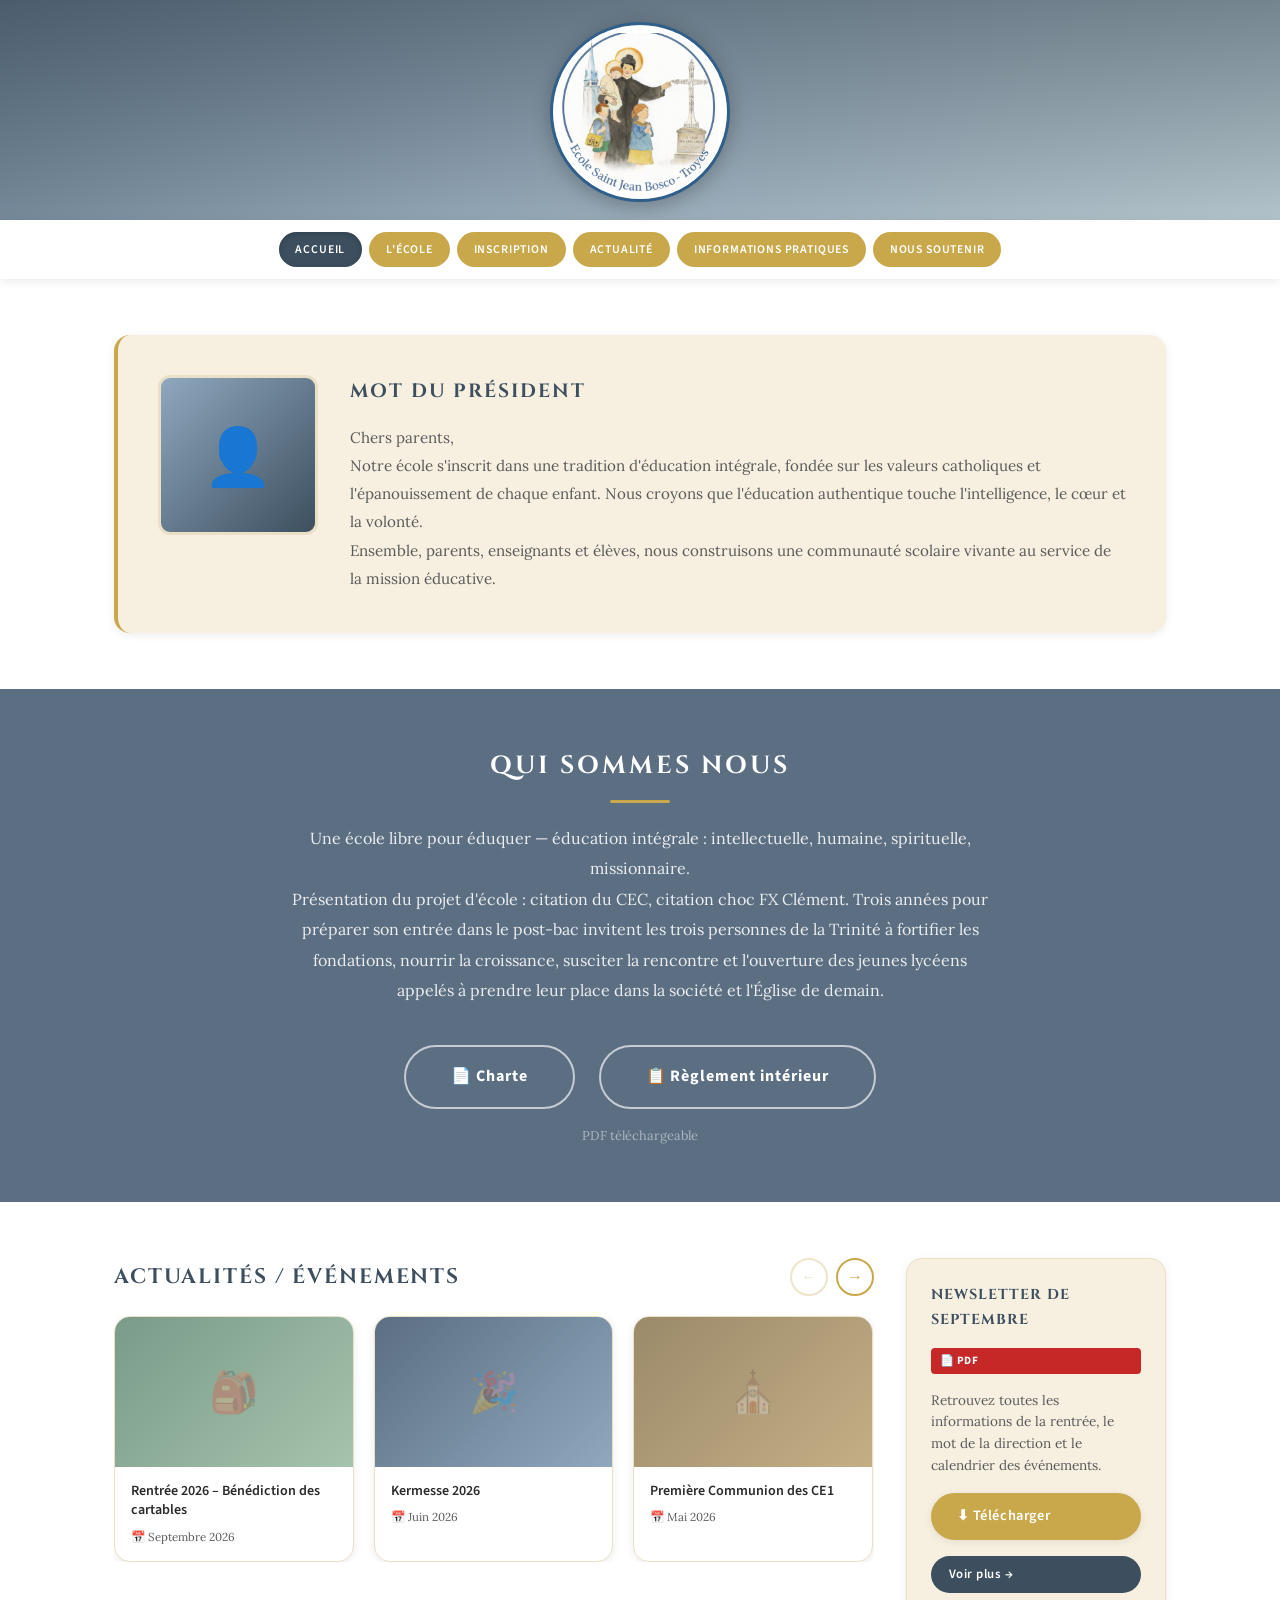
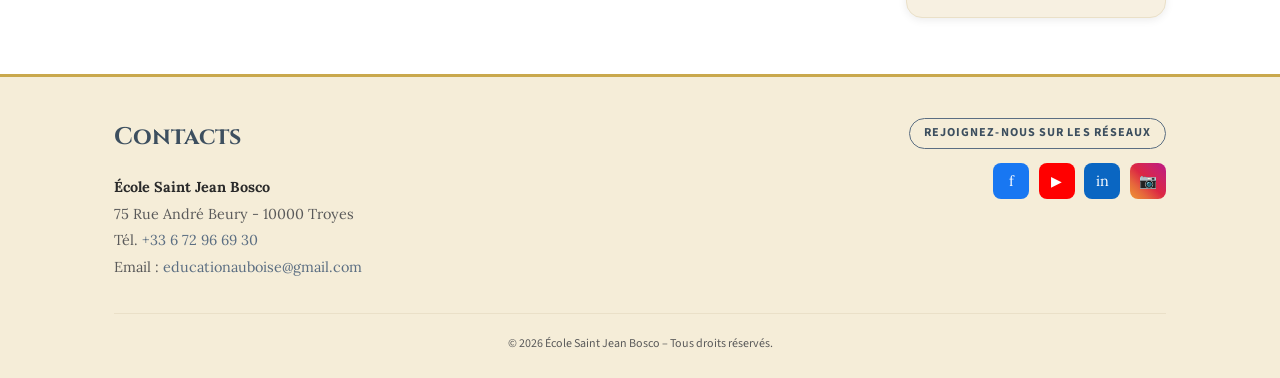
==== commit 283bce67: "CHangements 15 mars v1" ====
--- a/index.html
+++ b/index.html
@@ -160,9 +160,9 @@
           <h2>Contacts</h2>
           <address>
             <strong>École Saint Jean Bosco</strong>
-            18-20 avenue Charles De Gaulle – 78 230 Le Pecq<br>
-            Tél. <a href="tel:+33139588840">01 39 58 88 40</a><br>
-            Email : <a href="mailto:secretariats@ecole-stjb.fr">secretariats@ecole-stjb.fr</a>
+            75 Rue André Beury - 10000 Troyes<br>
+            Tél. <a href="tel:+33672966930">+33 6 72 96 69 30</a><br>
+            Email : <a href="mailto:educationauboise@gmail.com">educationauboise@gmail.com</a>
           </address>
         </div>
         <div class="footer-social">
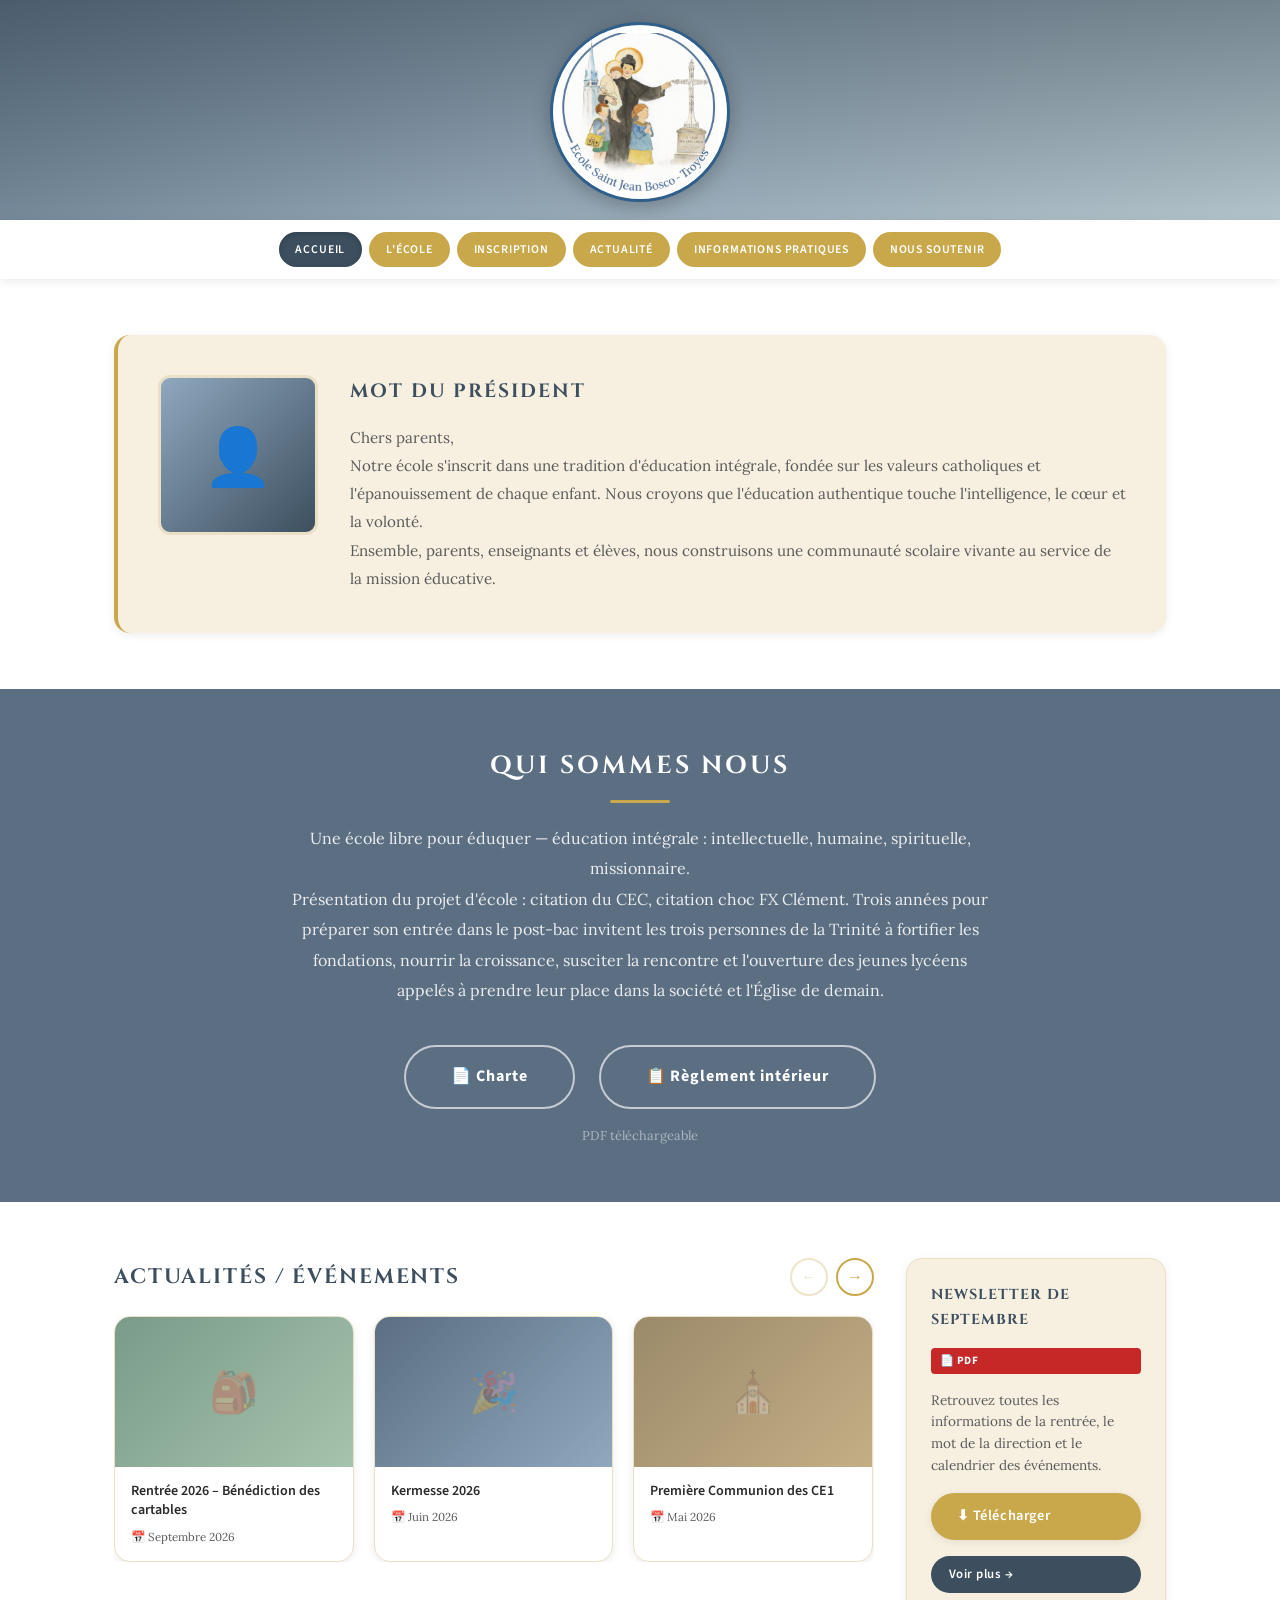
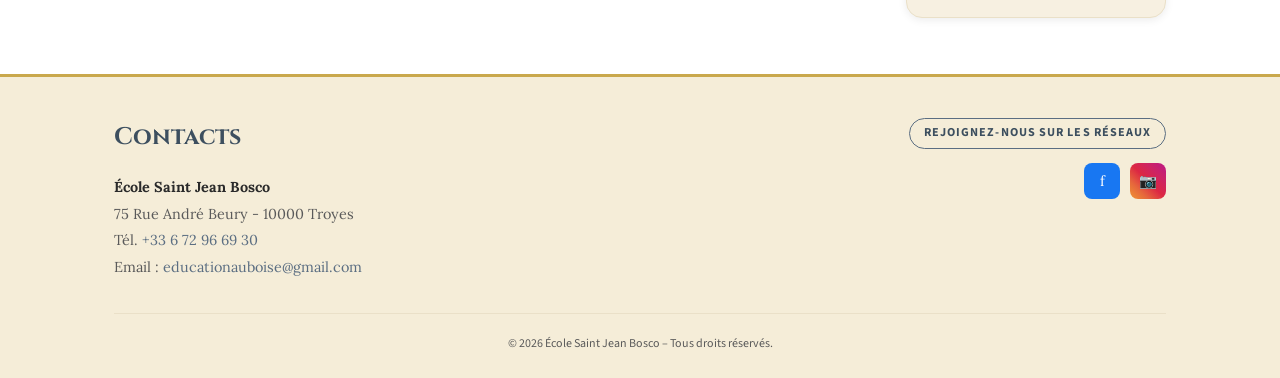
==== commit 8e34cfd7: "Changements 15 mars V2" ====
--- a/index.html
+++ b/index.html
@@ -169,10 +169,8 @@
           <div class="footer-social-label">Rejoignez-nous sur les réseaux</div>
           <nav aria-label="Réseaux sociaux">
             <div class="social-icons">
-              <a class="social-icon si-fb" href="#" aria-label="Facebook" rel="noopener">f</a>
-              <a class="social-icon si-yt" href="#" aria-label="YouTube" rel="noopener">▶</a>
-              <a class="social-icon si-li" href="#" aria-label="LinkedIn" rel="noopener">in</a>
-              <a class="social-icon si-ig" href="#" aria-label="Instagram" rel="noopener">📷</a>
+              <a class="social-icon si-fb" href="https://www.facebook.com/profile.php?id=61584608564009" aria-label="Facebook">f</a>
+              <a class="social-icon si-ig" href="#" aria-label="Instagram">📷</a>
             </div>
           </nav>
         </div>
